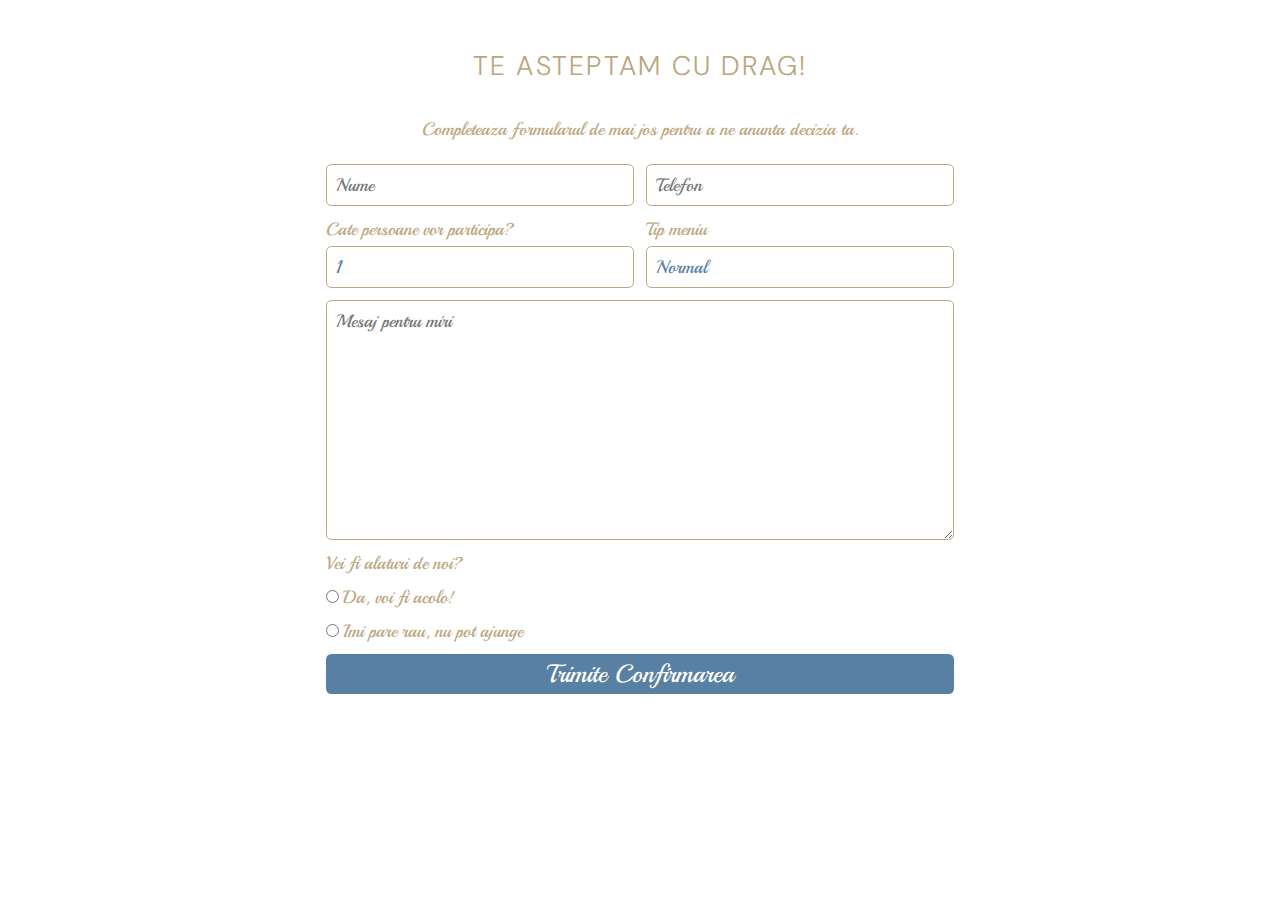
==== contact-form.html @ b0d3511b "contact form done, waiting for other sections" ====
<!DOCTYPE html>
<html lang="en">

<head>
    <meta charset="UTF-8">
    <meta http-equiv="X-UA-Compatible" content="IE=edge">
    <meta name="viewport" content="width=device-width, initial-scale=1.0">
    <link rel="stylesheet" href="style.css">
    <title>Invitatie With You</title>
</head>

<body>
    <section>
        <div class="contact-form">
            <h2>Te asteptam cu drag!</h2>
            <p class="cursive golden">Completeaza formularul de mai jos pentru a ne anunta decizia ta.</p>
            <input class="input rounded golden-border cursive" type="text" placeholder="Nume">
            <input class="input rounded golden-border cursive" type="text" placeholder="Telefon">
            <span>
                <label class="cursive golden" for="numar-persoane">Cate persoane vor participa?</label>
                <select class="select rounded golden-border cursive" id="numar-persoane" name="numar-persoane">
                    <option class="option" value="1" selected>1</option>
                    <option class="option" value="2">2</option>
                    <option class="option" value="3">3</option>
                    <option class="option" value="4">4</option>
                    <option class="option" value="5">5</option>
                    <option class="option" value="6">6</option>
                </select>
            </span>
            <span>
                <label class="cursive golden" for="tip-meniu">Tip meniu</label>
                <select class="select rounded golden-border cursive" id="tip-meniu" name="tip-meniu">
                    <option class="option" value="normal" selected>Normal</option>
                    <option class="option" value="vegetarian">Vegetarian</option>
                </select>
            </span>
            <textarea class="input rounded golden-border cursive" name="mesaj" cols="30" rows="10"
                placeholder="Mesaj pentru miri"></textarea>
            <p class="cursive golden">Vei fi alaturi de noi?</p>
            <span>
                <input type="radio" id="prezent" name="confirma-prezenta" value="Da, voi fi acolo!">
                <label class="cursive golden" for="prezent">Da, voi fi acolo!</label>
            </span>
            <span>
                <input type="radio" id="absent" name="confirma-prezenta" value="Imi pare rau, nu pot ajunge">
                <label class="cursive golden" for="absent">Imi pare rau, nu pot ajunge</label>
            </span>
            <button class="button rounded cursive">Trimite Confirmarea</button>
        </div>
    </section>
</body>

</html>
---- style.css ----
@import url('https://fonts.googleapis.com/css2?family=Playball&display=swap');
@import url('https://fonts.googleapis.com/css2?family=DM+Sans:ital,wght@0,400;0,500;0,700;1,400;1,500;1,700&display=swap');

:root {
  font-size: 18px;
  --accent-color: rgb(88, 128, 162);
  --gold-color: rgb(188, 166, 128);
}

* {
  padding: 0;
  margin: 0;
  box-sizing: border-box;
}

body {
  min-height: 100vh;
}

h1,
h2,
h3,
h4 {
  font-family: 'DM Sans', sans-serif;
  font-weight: 300;
  letter-spacing: 0.125rem;
  color: var(--gold-color);
}

/* Utility classes  */

.cursive {
  font-family: 'Playball', cursive;
}

.golden {
  color: var(--gold-color);
}

.rounded {
  border-radius: 0.3rem;
}

.golden-border {
  border: 1px solid var(--gold-color);
}

.input,
.select {
  appearance: none;
  padding: 0.5rem;
  font-size: 1rem;
  color: var(--accent-color);
  background-color: rgba(255, 255, 255, 0.75);
}

.input:focus,
.select:focus {
  outline: none;
  box-shadow: inset 0px 0px 2px var(--gold-color);
}

.option {
  background-color: inherit;
  stroke-opacity: 0;
}

.button {
  height: 2.25rem;
  appearance: none;
  font-size: 1.4rem;
  color: white;
  border: none;
  background-color: var(--accent-color);
  cursor: pointer;
}

.button:hover {
  background-color: var(--gold-color);
  box-shadow: 3px 3px 3px rgba(0, 0, 0, 0.15);
  border-bottom: 1px solid rgba(255, 255, 255, 0.4);
}

/* Others */
.wrapper {
  display: grid;
  grid-auto-flow: row;
}

.wrapper > *:not(.confirmation) {
  height: 25vh;
  background-color: beige;
}
/* Contact Form */

.confirmation {
  background: url('./img/contact-bg.png') no-repeat center;
  background-attachment: fixed;
}

.contact-form {
  --_gap: 0.66rem;
  max-width: 700px;
  margin-inline: auto;
  display: flex;
  flex-wrap: wrap;
  justify-content: center;
  gap: var(--_gap);
  padding: calc(var(--_gap) * 3);
  background-color: rgba(255, 255, 255, 0.6);
}

.contact-form > * {
  flex: 1 1 49%;
}

.contact-form select {
  cursor: pointer;
}

.contact-form h2,
.contact-form p:first-of-type {
  flex-basis: 100%;
  text-align: center;
  padding: var(--_gap);
}

.contact-form h2 {
  text-transform: uppercase;
}

.contact-form span:nth-of-type(-n + 2) {
  display: flex;
  flex-direction: column;
  gap: calc(var(--_gap) - 0.3rem);
}

.contact-form span:nth-of-type(n + 3) {
  flex-basis: 100%;
}

.contact-form textarea {
  flex-basis: 100%;
}

.contact-form input[type='radio'],
.contact-form input[type='radio'] + label {
  cursor: pointer;
}

.contact-form button {
  flex-basis: 100%;
}

/* Contact Form */
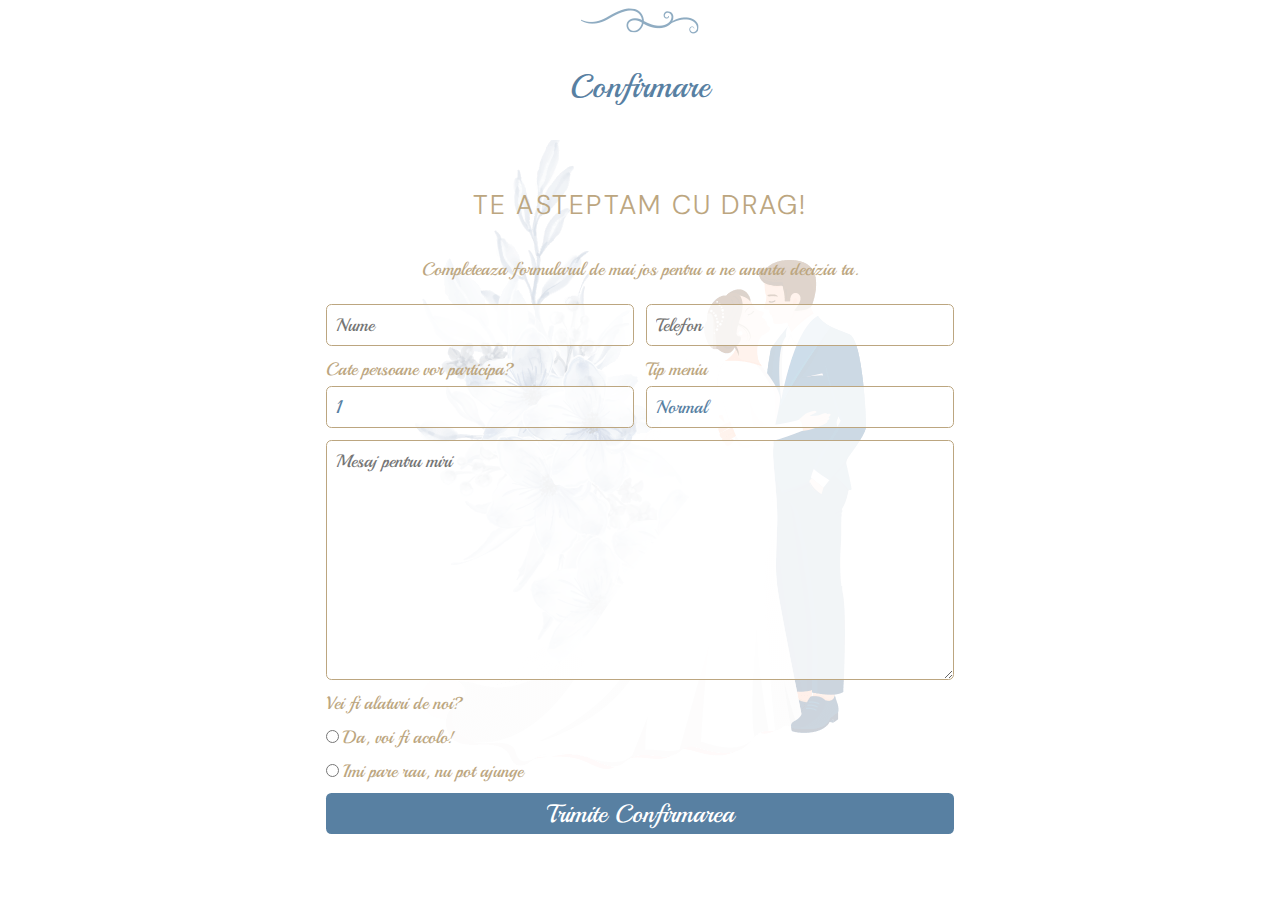
==== commit e70bcd64: "Content added from Amalia" ====
--- a/contact-form.html
+++ b/contact-form.html
@@ -10,12 +10,16 @@
 </head>
 
 <body>
-    <section>
+    <section class="confirmation">
+        <div class="separator-image"><img src="./img/event-shape-1.png" alt=""></div>
+        <p class="section-title">Confirmare</p>
         <div class="contact-form">
             <h2>Te asteptam cu drag!</h2>
-            <p class="cursive golden">Completeaza formularul de mai jos pentru a ne anunta decizia ta.</p>
-            <input class="input rounded golden-border cursive" type="text" placeholder="Nume">
-            <input class="input rounded golden-border cursive" type="text" placeholder="Telefon">
+            <p class="cursive golden">
+                Completeaza formularul de mai jos pentru a ne anunta decizia ta.
+            </p>
+            <input class="input rounded golden-border cursive" type="text" placeholder="Nume" />
+            <input class="input rounded golden-border cursive" type="text" placeholder="Telefon" />
             <span>
                 <label class="cursive golden" for="numar-persoane">Cate persoane vor participa?</label>
                 <select class="select rounded golden-border cursive" id="numar-persoane" name="numar-persoane">
@@ -38,11 +42,11 @@
                 placeholder="Mesaj pentru miri"></textarea>
             <p class="cursive golden">Vei fi alaturi de noi?</p>
             <span>
-                <input type="radio" id="prezent" name="confirma-prezenta" value="Da, voi fi acolo!">
+                <input type="radio" id="prezent" name="confirma-prezenta" value="Da, voi fi acolo!" />
                 <label class="cursive golden" for="prezent">Da, voi fi acolo!</label>
             </span>
             <span>
-                <input type="radio" id="absent" name="confirma-prezenta" value="Imi pare rau, nu pot ajunge">
+                <input type="radio" id="absent" name="confirma-prezenta" value="Imi pare rau, nu pot ajunge" />
                 <label class="cursive golden" for="absent">Imi pare rau, nu pot ajunge</label>
             </span>
             <button class="button rounded cursive">Trimite Confirmarea</button>
--- a/style.css
+++ b/style.css
@@ -1,5 +1,6 @@
 @import url('https://fonts.googleapis.com/css2?family=Playball&display=swap');
 @import url('https://fonts.googleapis.com/css2?family=DM+Sans:ital,wght@0,400;0,500;0,700;1,400;1,500;1,700&display=swap');
+@import url('https://fonts.googleapis.com/css2?family=Alex+Brush&display=swap');
 
 :root {
   font-size: 18px;
@@ -7,46 +8,229 @@
   --gold-color: rgb(188, 166, 128);
 }
 
-* {
+/* * {
   padding: 0;
   margin: 0;
   box-sizing: border-box;
-}
+} */
 
 body {
   min-height: 100vh;
 }
 
-h1,
-h2,
-h3,
-h4 {
+/* MAIN WRAPPER */
+.wrapper {
+  display: grid;
+  grid-auto-flow: row;
+}
+
+/* MAIN WRAPPER */
+
+/* Hero */
+.hero,
+.hero * {
+  padding: 0;
+  margin: 0;
+  box-sizing: border-box;
+}
+
+.elementor-column {
+  width: 453;
+  height: 167;
+  display: flex;
+  flex-direction: column;
+  align-items: center;
+}
+
+.elementor-img-floating {
+  display: flex;
+  flex-direction: row;
+  gap: 2rem;
+  position: relative;
+  justify-content: center;
+  z-index: 2;
+  bottom: 200px;
+}
+
+.elementor-img {
+  width: 452;
+  height: 638;
+  margin: 16px 40px;
+  display: flex;
+  flex-direction: column;
+  align-items: center;
+  z-index: 1;
+  position: relative;
+}
+
+.header2 {
+  font-size: 21px;
+  font-family: 'Gill Sans', 'Gill Sans MT', Calibri, 'Trebuchet MS', sans-serif;
+  color: #bca680;
+}
+
+.header1 {
+  font-size: 81px;
+  font-family: 'Kaushan Script', cursive, sans-serif;
+  color: #5880a2;
+}
+/* Hero */
+
+/* Protagonists photo */
+.protagonists-photo {
+  display: grid;
+  grid-template-columns: 400px;
+  justify-content: center;
+  align-items: center;
+}
+
+.protagonists-photo .round-image {
+  margin: 0;
+}
+
+.protagonists-photo .rounded {
+  text-align: center;
+  box-sizing: border-box;
+  height: auto;
+  max-width: 300%;
+  vertical-align: middle;
+  display: inline-block;
+  border-style: double;
+  border-color: #5880a2;
+  border-radius: 222px 222px 222px 222px;
+  width: 90%;
+  border-width: 4px 4px 4px 4px;
+}
+
+.protagonists-photo .message-1 {
+  display: flex;
+  justify-content: center;
+  font-family: 'DM Sans';
+  font-size: 22px;
+  font-weight: 400px;
+  color: rgb(133, 116, 53);
+  height: 100px;
+  padding-top: 50px;
+  text-align: center;
+}
+
+.protagonists-photo .message-2 {
+  color: #5880a2;
+  font-family: 'Alex Brush', Sans-serif;
+  font-weight: 400px;
+  text-align: center;
+  font-size: 30px;
+}
+
+.protagonists-photo .flower-container {
+  display: flex;
+  justify-content: center;
+  align-self: center;
+}
+
+.protagonists-photo .flower {
+  padding: 50px;
+  width: 90px;
+  height: 60px;
+}
+
+.protagonists-photo .element-container {
+  display: flex;
+  position: relative;
+  justify-content: center;
+  margin-top: -30px;
+}
+/* Protagonists photo */
+
+/* Info-cards */
+
+.info-cards {
+  display: flex;
+  align-items: center;
+  justify-content: center;
+  font-family: 'Playball', cursive;
+}
+
+.card h1 {
+  color: #5880a2;
+  font-family: 'Alex Brush', cursive;
+  font-size: 32px;
+  font-weight: 100;
+  padding-top: 20px;
+}
+
+.card,
+.card,
+.card {
+  width: 300px;
+  height: 600px;
+  line-height: 30px;
+  margin-right: 20px;
+  text-align: center;
+  color: #bca680;
+  font-size: 20px;
+  border-style: solid;
+  border-width: 8px;
+  border-image: linear-gradient(50deg, #bca680, #5880a2);
+  border-image-slice: 1;
+  box-shadow: 0 0 35px 0 rgb(0 0 0 / 19%);
+  padding: 25px;
+}
+
+img.main {
+  border-radius: 50%;
+  margin: auto;
+  display: block;
+}
+
+iframe {
+  width: 100%;
+  margin: 0;
+}
+/* Info-cards */
+
+/* Godparents and parents */
+
+/* Godparents and parents */
+
+/* Contact Form */
+.confirmation,
+.confirmation * {
+  padding: 0;
+  margin: 0;
+  box-sizing: border-box;
+}
+
+/* Utility classes  */
+
+.confirmation h1,
+.confirmation h2,
+.confirmation h3,
+.confirmation h4 {
   font-family: 'DM Sans', sans-serif;
   font-weight: 300;
   letter-spacing: 0.125rem;
   color: var(--gold-color);
 }
 
-/* Utility classes  */
-
-.cursive {
+.confirmation .cursive {
   font-family: 'Playball', cursive;
 }
 
-.golden {
+.confirmation .golden {
   color: var(--gold-color);
 }
 
-.rounded {
+.confirmation .rounded {
   border-radius: 0.3rem;
 }
 
-.golden-border {
+.confirmation .golden-border {
   border: 1px solid var(--gold-color);
 }
 
-.input,
-.select {
+.confirmation .input,
+.confirmation .select {
   appearance: none;
   padding: 0.5rem;
   font-size: 1rem;
@@ -54,60 +238,65 @@
   background-color: rgba(255, 255, 255, 0.75);
 }
 
-.input:focus,
-.select:focus {
+.confirmation .input:focus,
+.confirmation .select:focus {
   outline: none;
   box-shadow: inset 0px 0px 2px var(--gold-color);
 }
 
-.option {
+.confirmation .option {
   background-color: inherit;
   stroke-opacity: 0;
 }
 
-.button {
+.confirmation .button {
+  appearance: none;
   height: 2.25rem;
-  appearance: none;
   font-size: 1.4rem;
   color: white;
+  background-color: var(--accent-color);
   border: none;
-  background-color: var(--accent-color);
   cursor: pointer;
 }
 
-.button:hover {
+.confirmation .button:hover {
   background-color: var(--gold-color);
   box-shadow: 3px 3px 3px rgba(0, 0, 0, 0.15);
   border-bottom: 1px solid rgba(255, 255, 255, 0.4);
 }
 
-/* Others */
-.wrapper {
-  display: grid;
-  grid-auto-flow: row;
-}
-
-.wrapper > *:not(.confirmation) {
-  height: 25vh;
-  background-color: beige;
-}
-/* Contact Form */
+/* Utility classes */
 
 .confirmation {
   background: url('./img/contact-bg.png') no-repeat center;
   background-attachment: fixed;
 }
 
+.confirmation .separator-image {
+  display: flex;
+  justify-content: center;
+  background-color: white;
+}
+
+.confirmation .section-title {
+  padding: 1.8rem 0;
+  text-align: center;
+  font-family: 'Playball', cursive;
+  font-size: 1.8rem;
+  color: var(--accent-color);
+  background-color: white;
+}
+
 .contact-form {
   --_gap: 0.66rem;
+  display: flex;
+  flex-wrap: wrap;
   max-width: 700px;
   margin-inline: auto;
-  display: flex;
-  flex-wrap: wrap;
   justify-content: center;
   gap: var(--_gap);
   padding: calc(var(--_gap) * 3);
-  background-color: rgba(255, 255, 255, 0.6);
+  background-color: rgba(255, 255, 255, 0.8);
 }
 
 .contact-form > * {
@@ -153,3 +342,11 @@
 }
 
 /* Contact Form */
+
+/* End-message */
+
+/* End-message */
+
+/* Footer */
+
+/* Footer */
